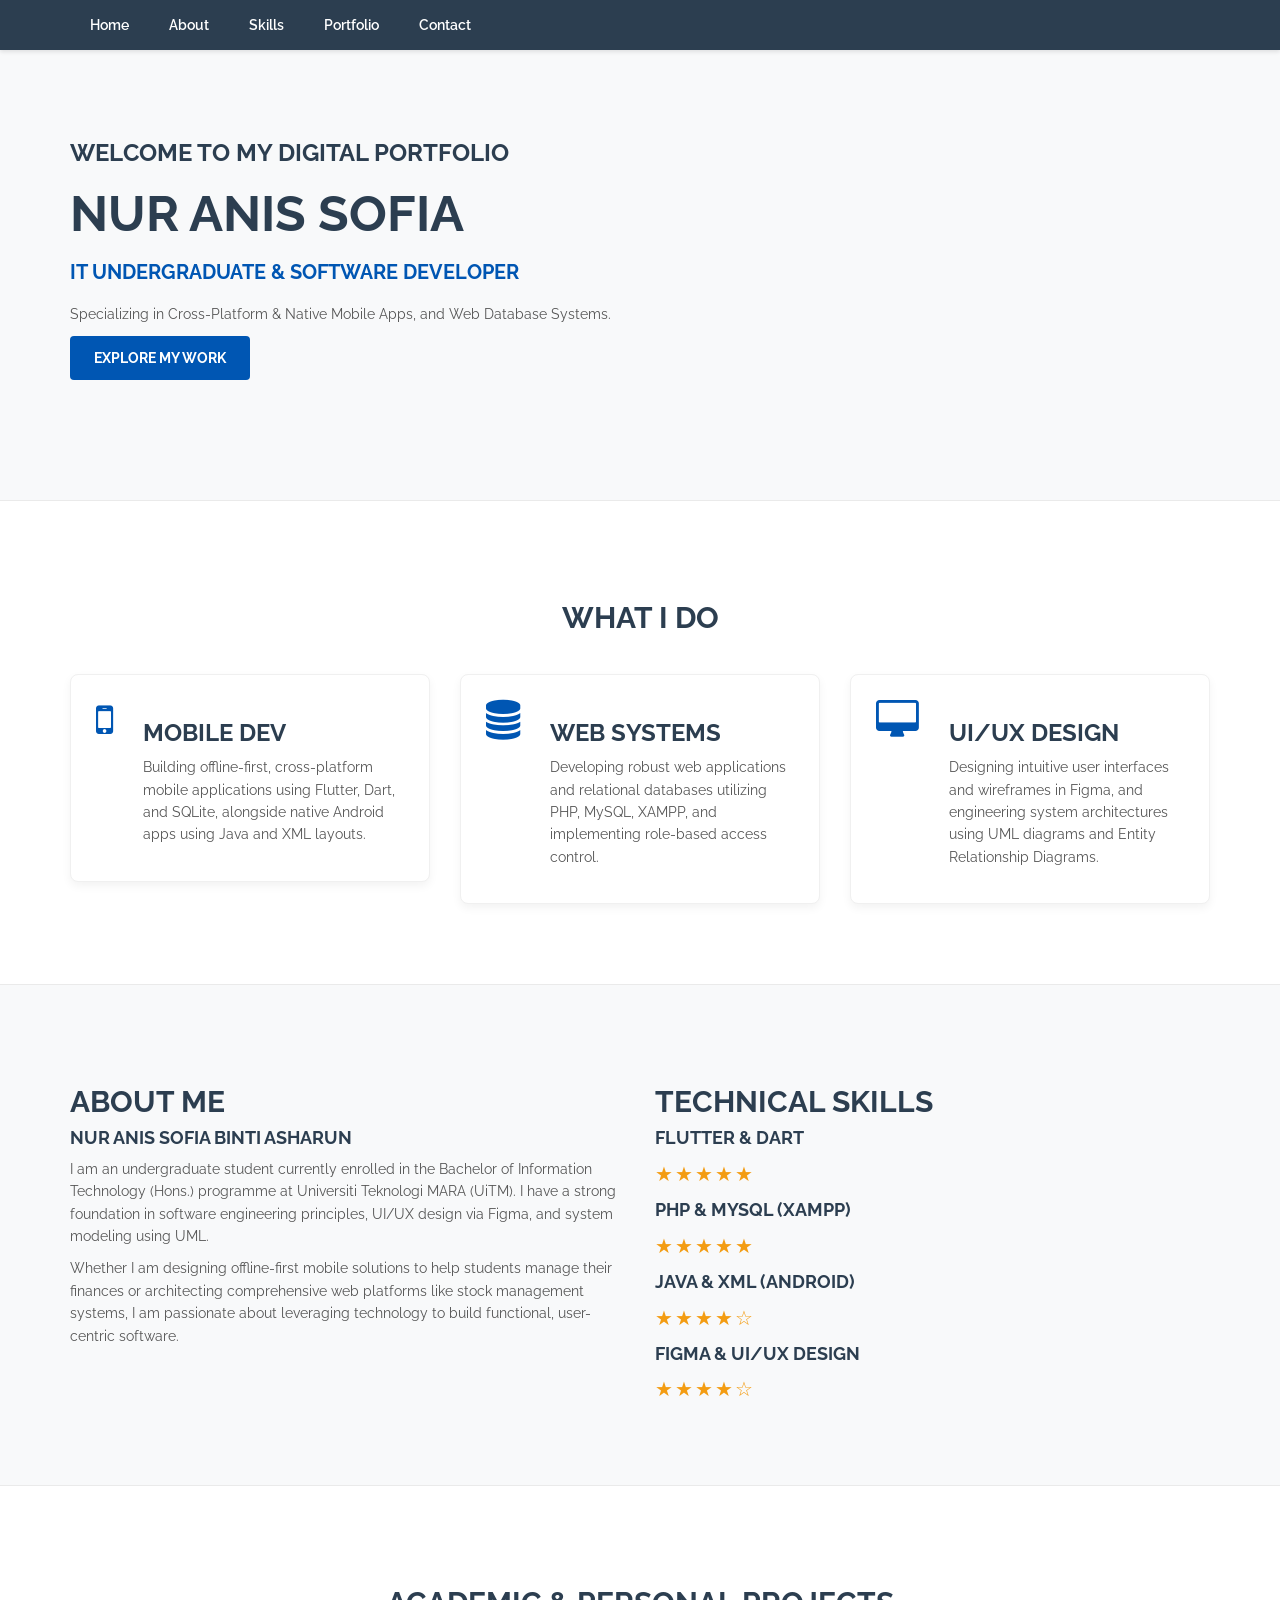
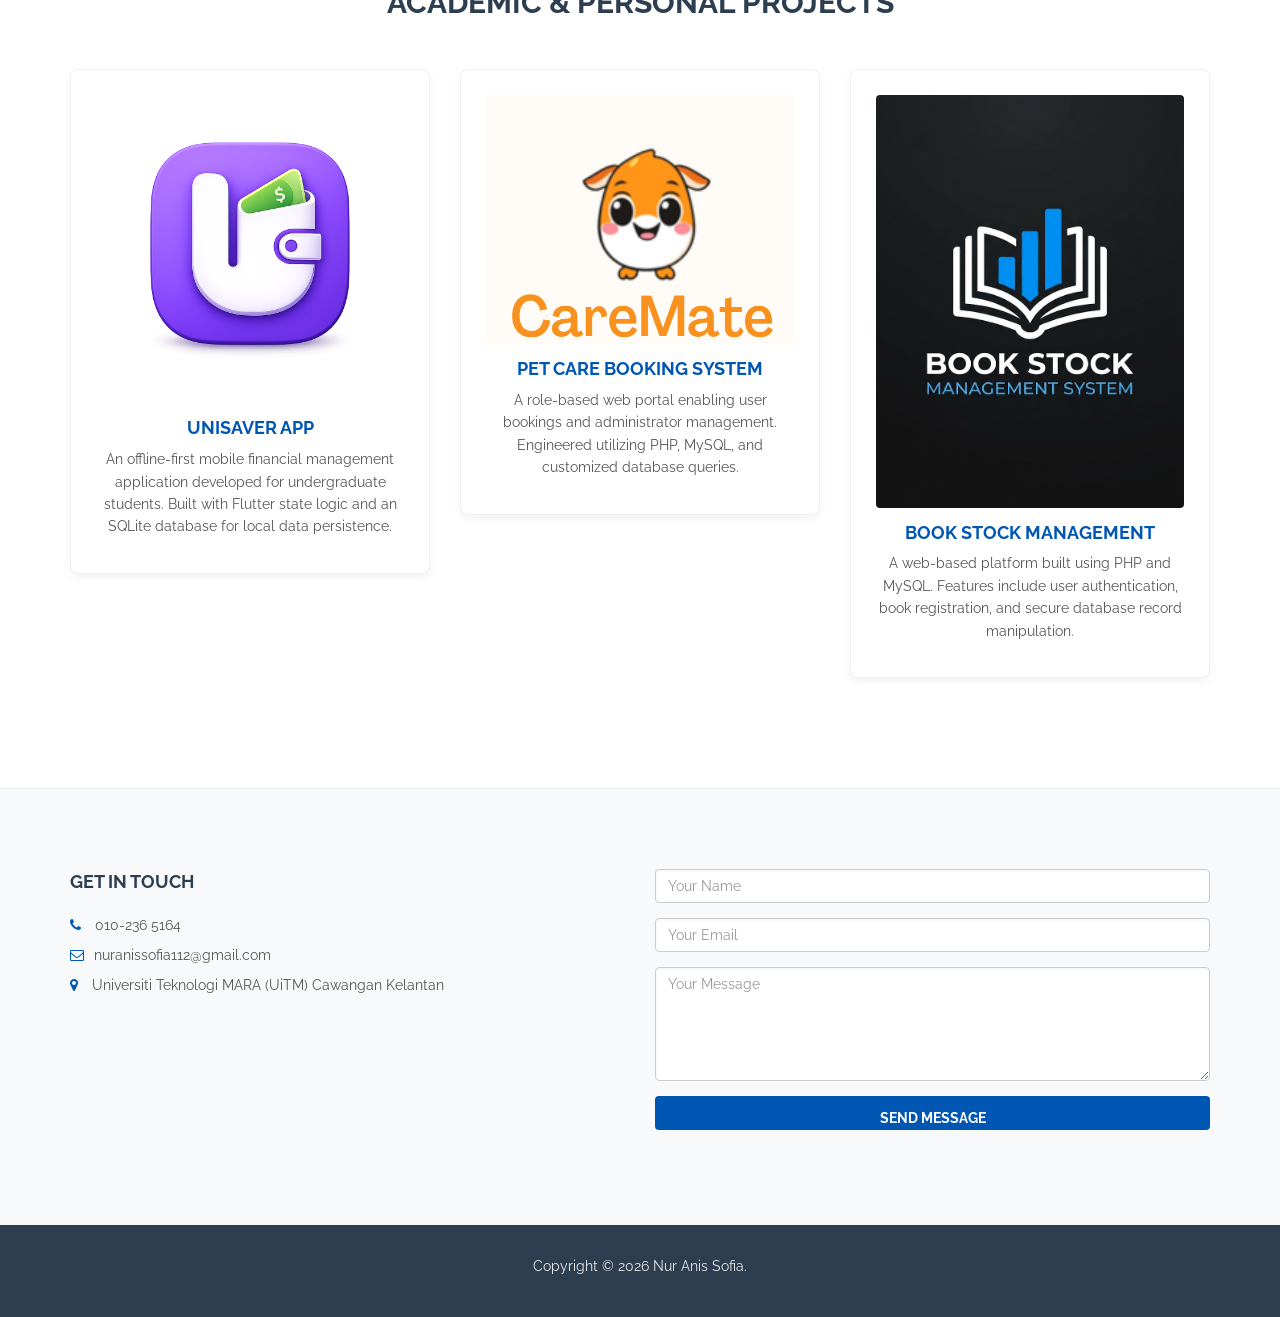
==== index.html @ a1ae157b "Initial portfolio website" ====
<!DOCTYPE html>
<html lang="en">
<head>
    <meta charset="utf-8">
    <title>Nur Anis Sofia - Personal Portfolio</title>
    <meta name="viewport" content="width=device-width, initial-scale=1">
    
    <!-- CDN Links -->
    <link rel="stylesheet" href="https://maxcdn.bootstrapcdn.com/bootstrap/3.3.7/css/bootstrap.min.css">
    <link rel="stylesheet" href="https://cdnjs.cloudflare.com/ajax/libs/font-awesome/4.7.0/css/font-awesome.min.css">
    <link href='https://fonts.googleapis.com/css?family=Raleway:400,300,700,800' rel='stylesheet' type='text/css'>

    <!-- Custom Professional Corporate CSS -->
    <style>
        /* General Setup - Clean & Readable */
        body {
            font-family: 'Raleway', sans-serif;
            color: #555555;
            line-height: 1.6;
            background-color: #FFFFFF;
        }
        h1, h2, h3, h4, h5, h6 { 
            font-weight: 700; 
            text-transform: uppercase; 
            color: #2C3E50; /* Professional Slate/Navy */
        }
        
        /* Navigation Bar */
        .navbar {
            background-color: #2C3E50; 
            border-radius: 0;
            margin-bottom: 0;
            border: none;
            box-shadow: 0 2px 4px rgba(0,0,0,0.1);
        }
        .navbar-nav > li > a {
            color: #FFFFFF !important;
            font-weight: 600;
            padding: 15px 20px;
            transition: 0.3s;
        }
        .navbar-nav > li > a:hover {
            background-color: #0056b3 !important; /* Tech Blue */
            color: #FFF !important;
        }

        /* =========================================
           CLEAN CORPORATE SECTIONS 
           ========================================= */
        
        /* LAYER 1: Home (Light Gray) */
        #home { 
            background-color: #F8F9FA; 
            padding: 120px 0; 
            border-bottom: 1px solid #EAEAEA;
        }
        #home h1 { font-size: 50px; color: #2C3E50; margin-bottom: 10px; }
        #home h2 { font-size: 20px; color: #0056b3; margin-bottom: 20px; }
        
        /* LAYER 2: What I Do (White) */
        #work { 
            background-color: #FFFFFF; 
            padding: 80px 0; 
        }
        .media { 
            margin-top: 30px; 
            background: #FFFFFF; 
            padding: 25px;
            border-radius: 8px;
            box-shadow: 0 4px 10px rgba(0, 0, 0, 0.05); /* Soft drop shadow */
            border: 1px solid #F0F0F0;
            transition: 0.3s;
        }
        .media:hover { box-shadow: 0 6px 15px rgba(0, 0, 0, 0.1); transform: translateY(-3px); }
        .media-left i { font-size: 40px; color: #0056b3; margin-right: 20px; }
        
        /* LAYER 3: About & Skills (Light Gray) */
        #about { 
            background-color: #F8F9FA; 
            padding: 80px 0; 
            border-top: 1px solid #EAEAEA;
            border-bottom: 1px solid #EAEAEA;
        }
        .services-list span { color: #F39C12; /* Gold stars */ font-size: 20px; letter-spacing: 2px; }
        
        /* LAYER 4: Portfolio (White) */
        #portfolio { 
            background-color: #FFFFFF; 
            padding: 80px 0; 
        }
        .portfolio-thumb {
            background: #FFFFFF;
            padding: 25px;
            border-radius: 8px;
            box-shadow: 0 4px 10px rgba(0, 0, 0, 0.05);
            border: 1px solid #F0F0F0;
            margin-bottom: 30px;
            text-align: center;
            transition: 0.3s;
        }
        .portfolio-thumb:hover { box-shadow: 0 6px 15px rgba(0, 0, 0, 0.1); transform: translateY(-3px); }
        .portfolio-thumb h4 { color: #0056b3; margin-top: 15px; }
        
        /* LAYER 5: Contact (Light Gray) */
        #contact { 
            background-color: #F8F9FA; 
            padding: 80px 0; 
            border-top: 1px solid #EAEAEA;
        }
        .contact-title { font-weight: bold; font-size: 18px; margin-bottom: 20px; color: #2C3E50;}
        
        /* Form Styling */
        .form-control { 
            margin-bottom: 15px; 
            border-radius: 4px; 
            background-color: #FFFFFF;
            color: #333;
            border: 1px solid #CCC;
            box-shadow: inset 0 1px 3px rgba(0,0,0,0.05);
        }
        .form-control:focus { border-color: #0056b3; outline: none; box-shadow: 0 0 5px rgba(0,86,179,0.2); }
        
        /* Footer */
        footer {
            background-color: #2C3E50;
            color: #EAEAEA;
            padding: 30px 0;
        }
        
        /* Buttons */
        .btn-default, input[type="submit"] {
            background-color: #0056b3; 
            color: #FFFFFF; 
            border: none; 
            padding: 12px 24px; 
            font-weight: bold; 
            border-radius: 4px;
            transition: 0.3s;
            text-transform: uppercase;
        }
        .btn-default:hover, input[type="submit"]:hover { 
            background-color: #004494; 
            color: white; 
        }
    </style>
</head>
<body>

    <!-- Navigation -->
    <nav class="navbar navbar-fixed-top">
      <div class="container">
        <div class="navbar-header">
          <button type="button" class="navbar-toggle" data-toggle="collapse" data-target="#myNavbar">
            <span class="icon-bar" style="background-color:white;"></span>
            <span class="icon-bar" style="background-color:white;"></span>
            <span class="icon-bar" style="background-color:white;"></span>                        
          </button>
        </div>
        <div class="collapse navbar-collapse" id="myNavbar">
          <ul class="nav navbar-nav">
            <li><a href="#home">Home</a></li>
            <li><a href="#about">About</a></li>
            <li><a href="#work">Skills</a></li>
            <li><a href="#portfolio">Portfolio</a></li>
            <li><a href="#contact">Contact</a></li>
          </ul>
        </div>
      </div>
    </nav>

    <!-- Start Home -->
    <div id="home" class="section">
        <div class="container">
            <div class="row">
                <div class="col-md-8">
                    <h3>Welcome to my digital portfolio</h3>
                    <h1>Nur Anis Sofia</h1>
                    <h2>IT UNDERGRADUATE &AMP; SOFTWARE DEVELOPER</h2>
                    <p>Specializing in Cross-Platform & Native Mobile Apps, and Web Database Systems.</p>
                    <a href="#work" class="btn btn-default">Explore My Work</a>
                </div>
            </div>
        </div>
    </div>
    <!-- End Home -->

    <!-- Start Work / What I Do -->
    <div id="work" class="section">
        <div class="container">
            <div class="row">
                <div class="col-md-12 text-center" style="margin-bottom: 30px;">
                    <h2>WHAT I DO</h2>
                </div>
            </div>
            <div class="row">
                <div class="col-md-4">
                    <div class="media">
                        <div class="media-left"><i class="fa fa-mobile"></i></div>
                        <div class="media-body">
                            <h3>MOBILE DEV</h3>
                            <p>Building offline-first, cross-platform mobile applications using Flutter, Dart, and SQLite, alongside native Android apps using Java and XML layouts.</p>
                        </div>
                    </div>
                </div>
                <div class="col-md-4">
                    <div class="media">
                        <div class="media-left"><i class="fa fa-database"></i></div>
                        <div class="media-body">
                            <h3>WEB SYSTEMS</h3>
                            <p>Developing robust web applications and relational databases utilizing PHP, MySQL, XAMPP, and implementing role-based access control.</p>
                        </div>
                    </div>
                </div>
                <div class="col-md-4">
                    <div class="media">
                        <div class="media-left"><i class="fa fa-desktop"></i></div>
                        <div class="media-body">
                            <h3>UI/UX DESIGN</h3>
                            <p>Designing intuitive user interfaces and wireframes in Figma, and engineering system architectures using UML diagrams and Entity Relationship Diagrams.</p>
                        </div>
                    </div>
                </div>
            </div>
        </div>
    </div>
    <!-- End Work -->

    <!-- Start About -->
    <div id="about" class="section">
        <div class="container">
            <div class="row">
                <div class="col-md-6">
                    <h2>ABOUT ME</h2>
                    <h4>Nur Anis Sofia Binti Asharun</h4>
                    <p>I am an undergraduate student currently enrolled in the Bachelor of Information Technology (Hons.) programme at Universiti Teknologi MARA (UiTM). I have a strong foundation in software engineering principles, UI/UX design via Figma, and system modeling using UML.</p>
                    <p>Whether I am designing offline-first mobile solutions to help students manage their finances or architecting comprehensive web platforms like stock management systems, I am passionate about leveraging technology to build functional, user-centric software.</p>
                </div>
                <div class="col-md-6">
                    <h2 class="sub-title">Technical Skills</h2>
                    <div class="services-list">
                        <div>
                            <h4>Flutter & Dart</h4>
                            <span>&#9733;&#9733;&#9733;&#9733;&#9733;</span>
                        </div>
                        <div>
                            <h4>PHP & MySQL (XAMPP)</h4>
                            <span>&#9733;&#9733;&#9733;&#9733;&#9733;</span>
                        </div>
                        <div>
                            <h4>Java & XML (Android)</h4>
                            <span>&#9733;&#9733;&#9733;&#9733;&#9734;</span>
                        </div>
                        <div>
                            <h4>Figma & UI/UX Design</h4>
                            <span>&#9733;&#9733;&#9733;&#9733;&#9734;</span>
                        </div>
                    </div>
                </div>
            </div>
        </div>
    </div>
    <!-- End About -->

    <!-- Start Portfolio -->
    <div id="portfolio" class="section">
        <div class="container">
            <div class="row">
                <div class="col-md-12 text-center" style="margin-bottom: 40px;">
                    <h2>ACADEMIC & PERSONAL PROJECTS</h2>
                </div>
                
                <div class="col-md-4">
                    <div class="portfolio-thumb">
                        <img src="images/unisaver.jpg" class="img-responsive" alt="UniSaver App" style="border-radius: 4px; margin-bottom: 15px; width: 100%; height: auto; object-fit: contain;">
                        <h4>UniSaver App</h4>
                        <p>An offline-first mobile financial management application developed for undergraduate students. Built with Flutter state logic and an SQLite database for local data persistence.</p>
                    </div>
                </div>
                
                <div class="col-md-4">
                    <div class="portfolio-thumb">
                        <img src="images/petcare.jpg" class="img-responsive" alt="Pet Care Booking System" style="border-radius: 4px; margin-bottom: 15px; width: 100%; height: auto; object-fit: contain;">
                        <h4>Pet Care Booking System</h4>
                        <p>A role-based web portal enabling user bookings and administrator management. Engineered utilizing PHP, MySQL, and customized database queries.</p>
                    </div>
                </div>
                
                <div class="col-md-4">
                    <div class="portfolio-thumb">
                        <img src="images/bookstock.jpg" class="img-responsive" alt="Book Stock Management" style="border-radius: 4px; margin-bottom: 15px; width: 100%; height: auto; object-fit: contain;">
                        <h4>Book Stock Management</h4>
                        <p>A web-based platform built using PHP and MySQL. Features include user authentication, book registration, and secure database record manipulation.</p>
                    </div>
                </div>

            </div>
        </div>
    </div>
    <!-- End Portfolio -->

    <!-- Start Contact -->
    <div id="contact" class="section">
        <div class="container">
            <div class="row">
                <div class="col-md-6">
                    <address>
                        <p class="contact-title">GET IN TOUCH</p>
                        <p><i class="fa fa-phone" style="color: #0056b3; margin-right: 10px;"></i> 010-236 5164</p>
                        <p><i class="fa fa-envelope-o" style="color: #0056b3; margin-right: 10px;"></i>nuranissofia112@gmail.com</p>
                        <p><i class="fa fa-map-marker" style="color: #0056b3; margin-right: 10px;"></i> Universiti Teknologi MARA (UiTM) Cawangan Kelantan</p>
                    </address>
                </div>
                <div class="col-md-6">
                    <!-- Replace the action URL with your unique Formspree link from formspree.io -->
                    <form role="form" method="POST" action="https://formspree.io/f/mvkovlnj">
                        <input name="name" type="text" class="form-control" id="name" placeholder="Your Name" required>
                        <input name="email" type="email" class="form-control" id="email" placeholder="Your Email" required>
                        <textarea name="message" rows="5" class="form-control" id="message" placeholder="Your Message" required></textarea>
                        <input name="send" type="submit" class="form-control" id="send" value="SEND MESSAGE">
                    </form>
                </div>
            </div>
        </div>
    </div>
    <!-- End Contact -->

    <footer>
        <div class="container">
            <div class="row">
                <div class="col-md-12 text-center">
                    <p>Copyright &copy; 2026 Nur Anis Sofia.</p>
                </div>
            </div>
        </div>
    </footer>

    <!-- JavaScript Files for responsive navbar -->
    <script src="https://ajax.googleapis.com/ajax/libs/jquery/3.5.1/jquery.min.js"></script>
    <script src="https://maxcdn.bootstrapcdn.com/bootstrap/3.3.7/js/bootstrap.min.js"></script>

</body>
</html>
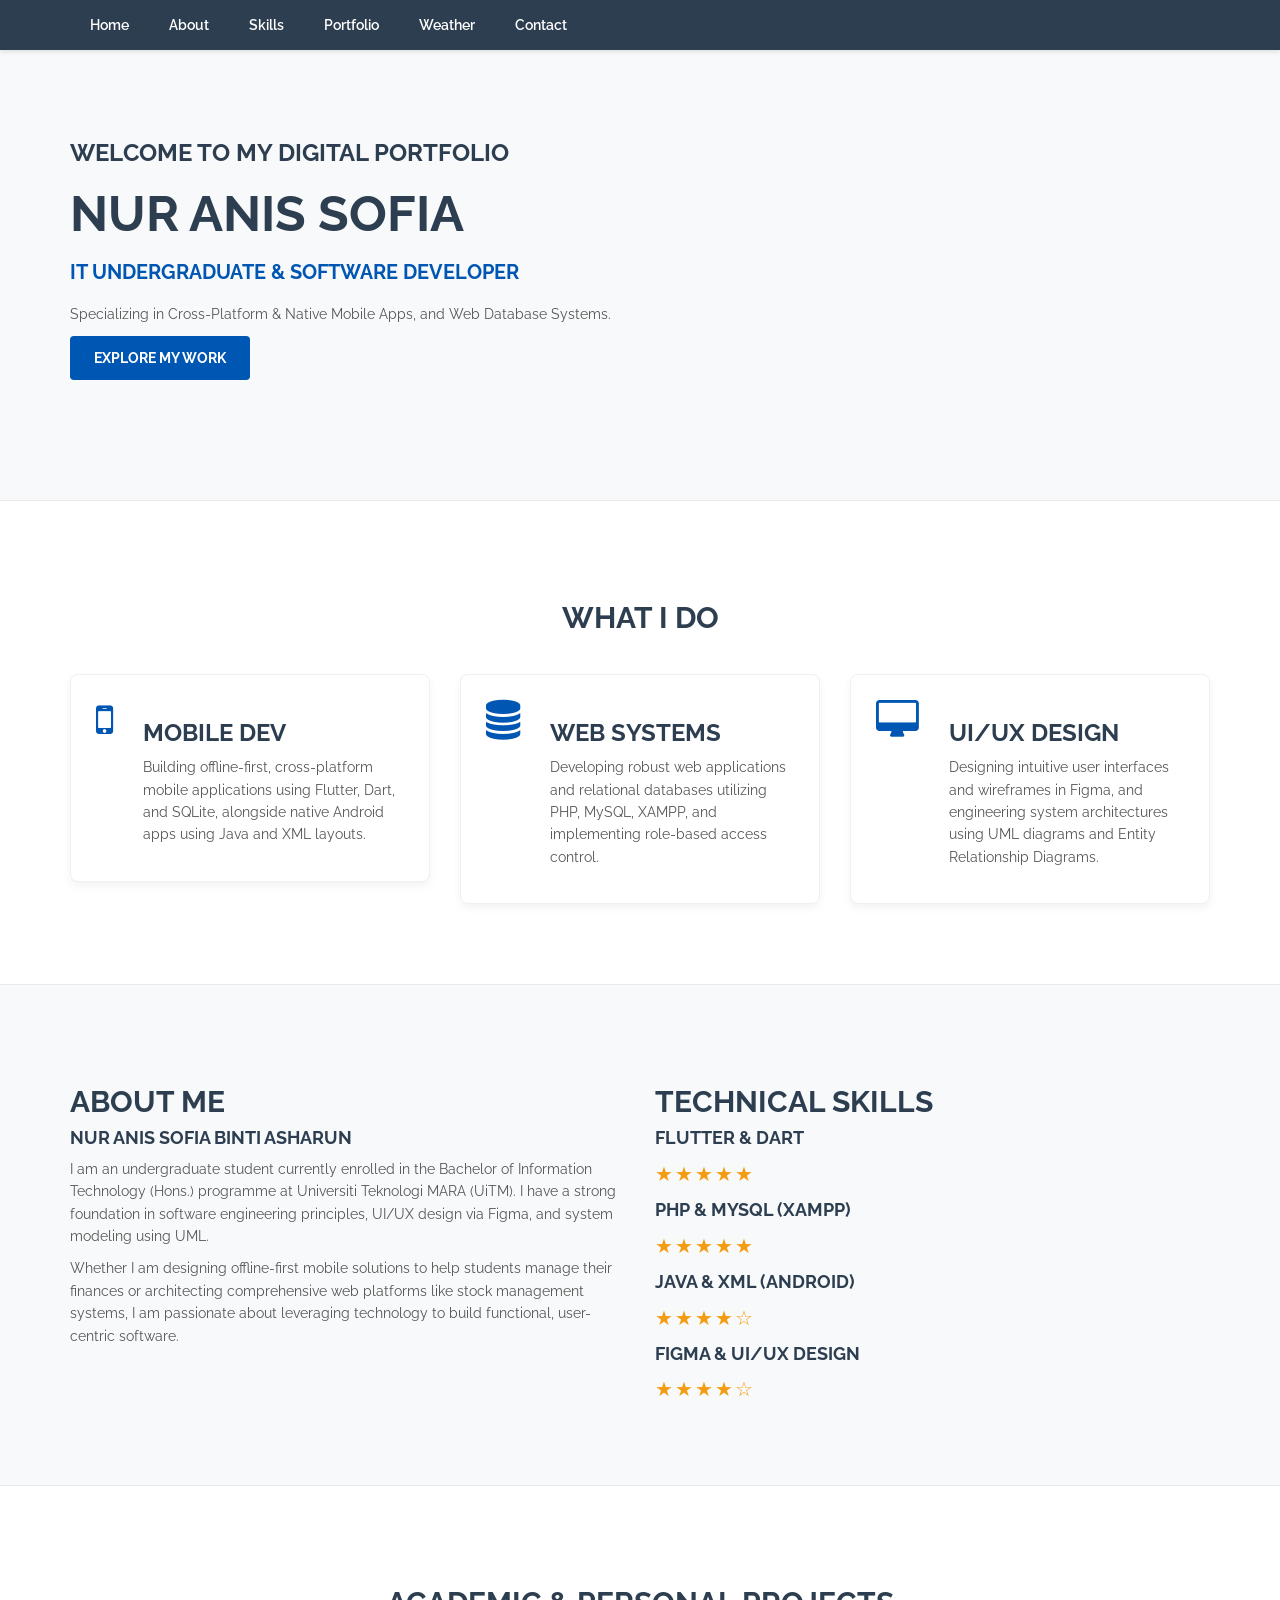
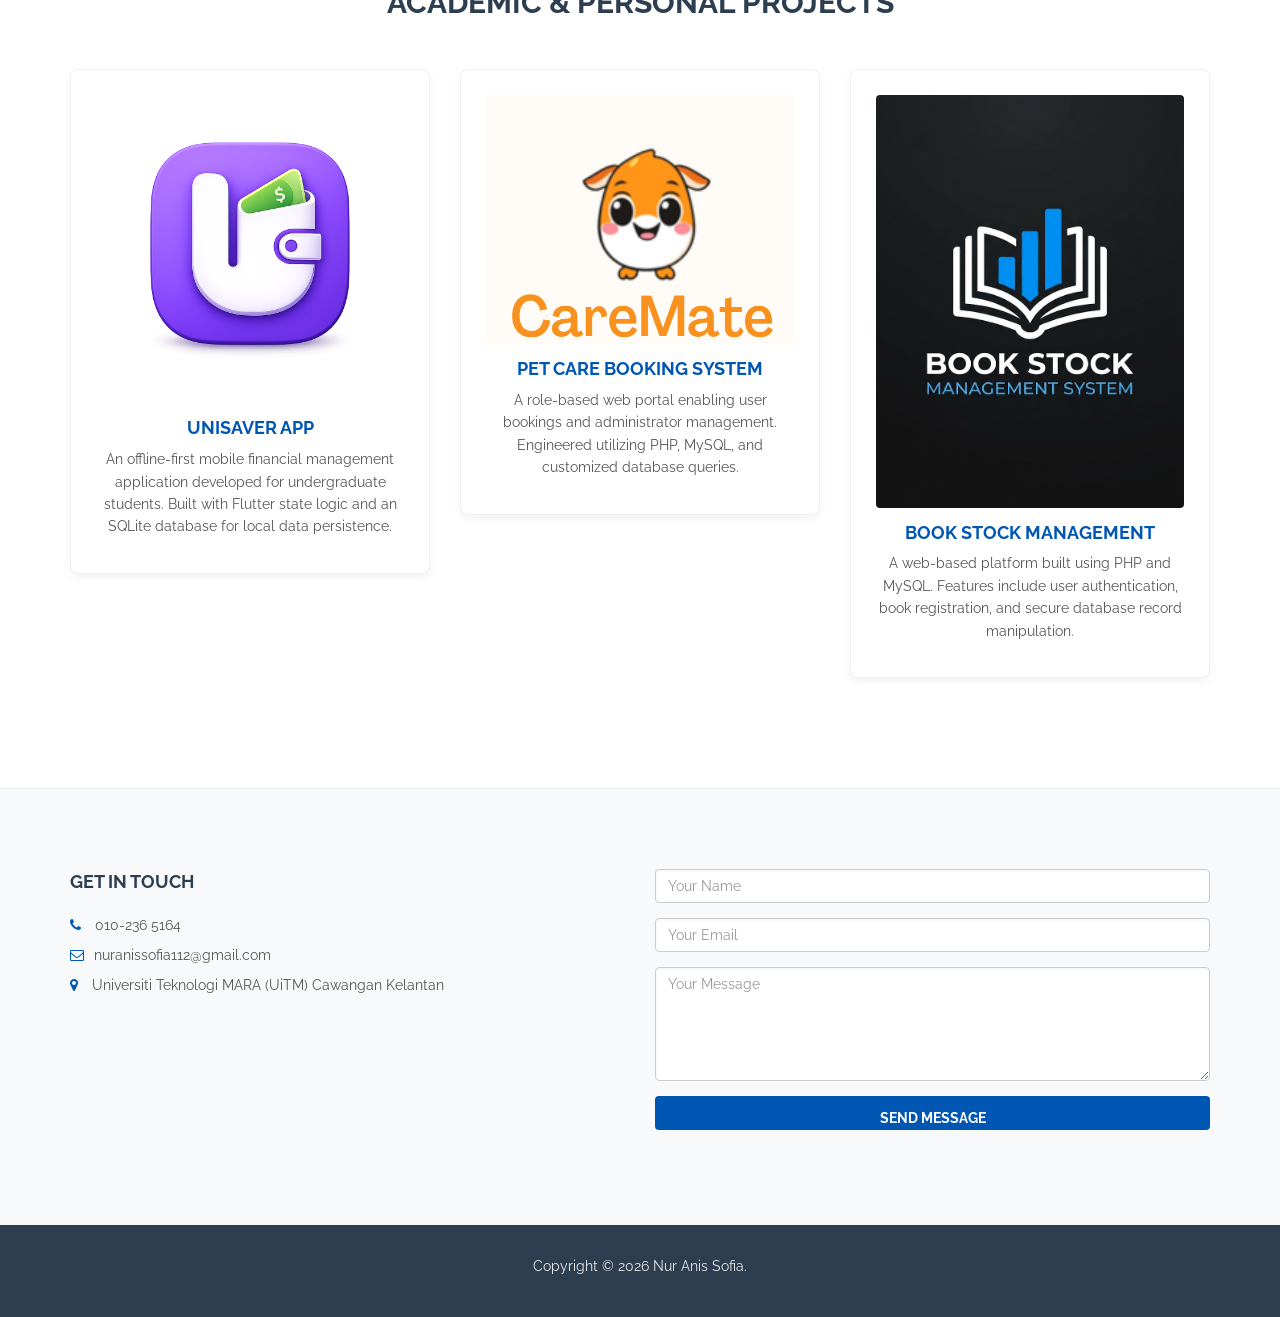
==== commit ede9ef53: "Update index.html" ====
--- a/index.html
+++ b/index.html
@@ -162,6 +162,7 @@
             <li><a href="#about">About</a></li>
             <li><a href="#work">Skills</a></li>
             <li><a href="#portfolio">Portfolio</a></li>
+            <li><a href="weather.html">Weather</a></li>
             <li><a href="#contact">Contact</a></li>
           </ul>
         </div>
@@ -339,4 +340,4 @@
     <script src="https://maxcdn.bootstrapcdn.com/bootstrap/3.3.7/js/bootstrap.min.js"></script>
 
 </body>
-</html>+</html>
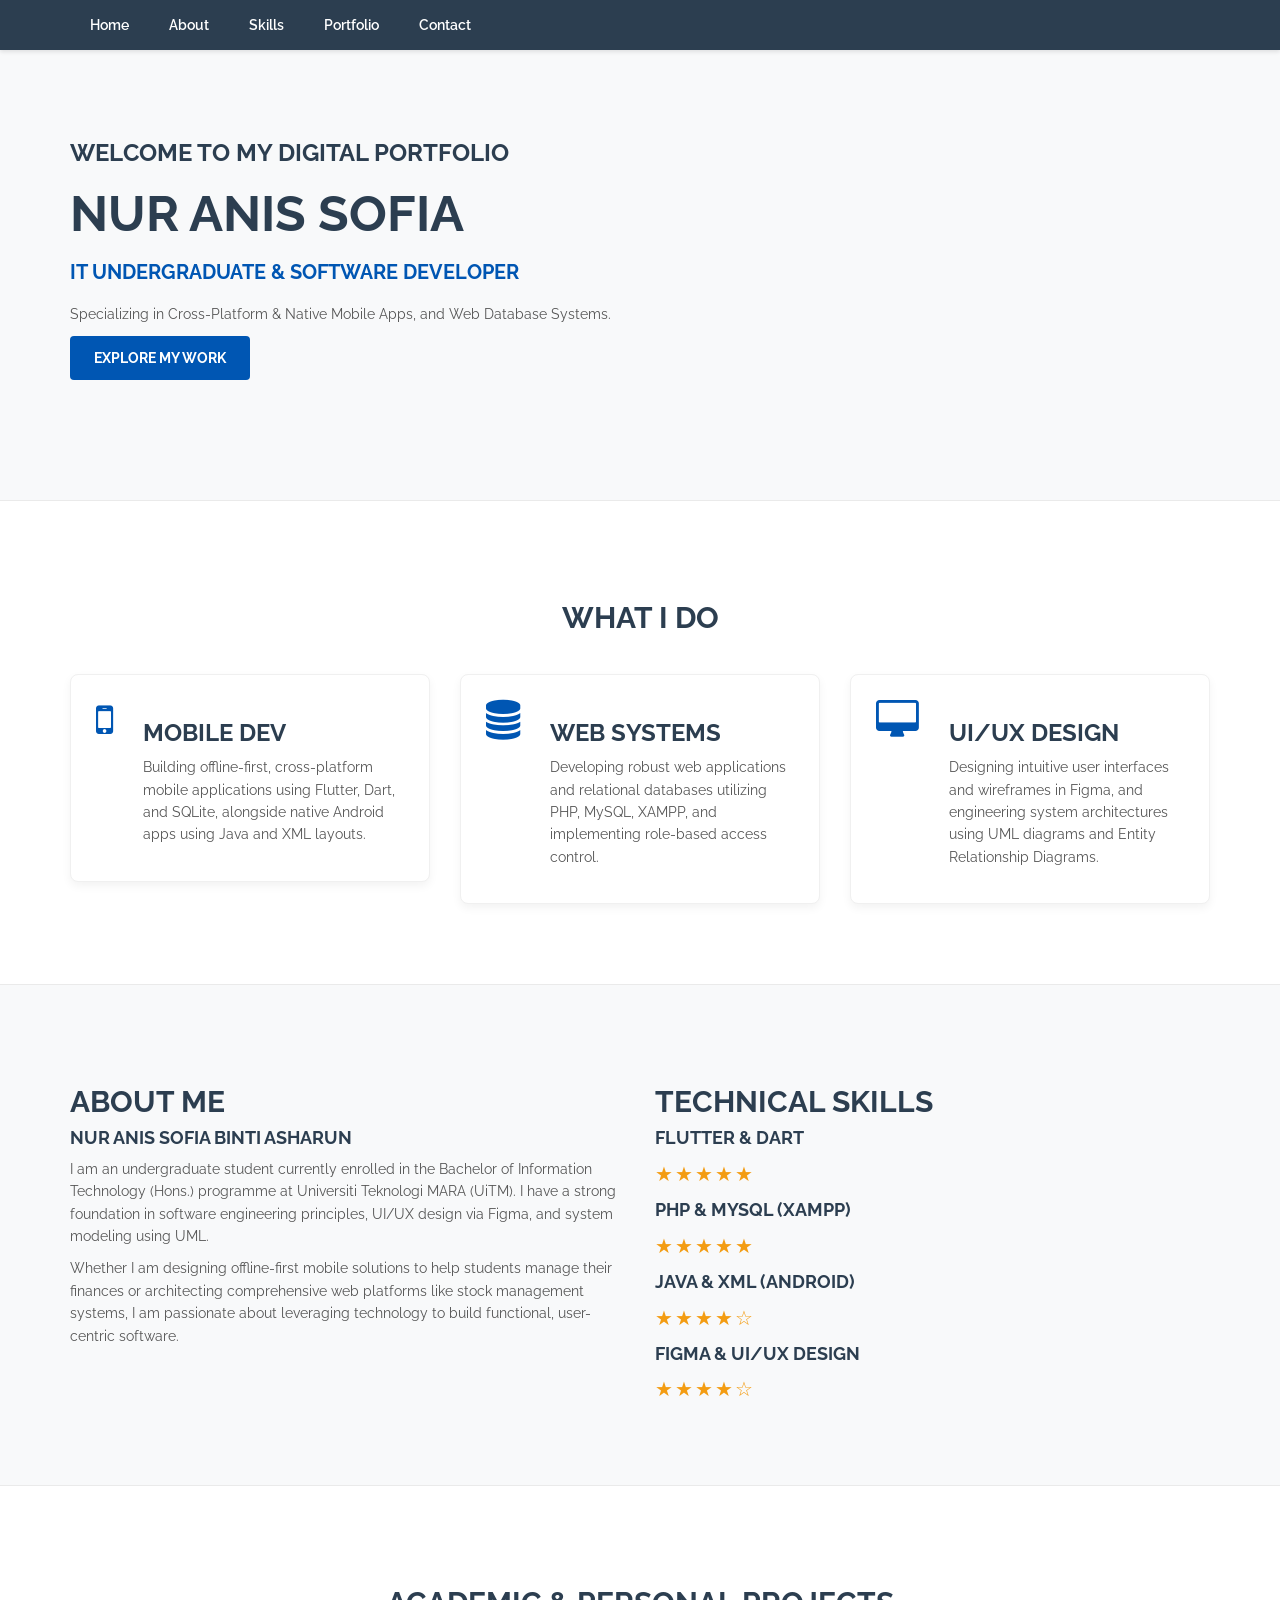
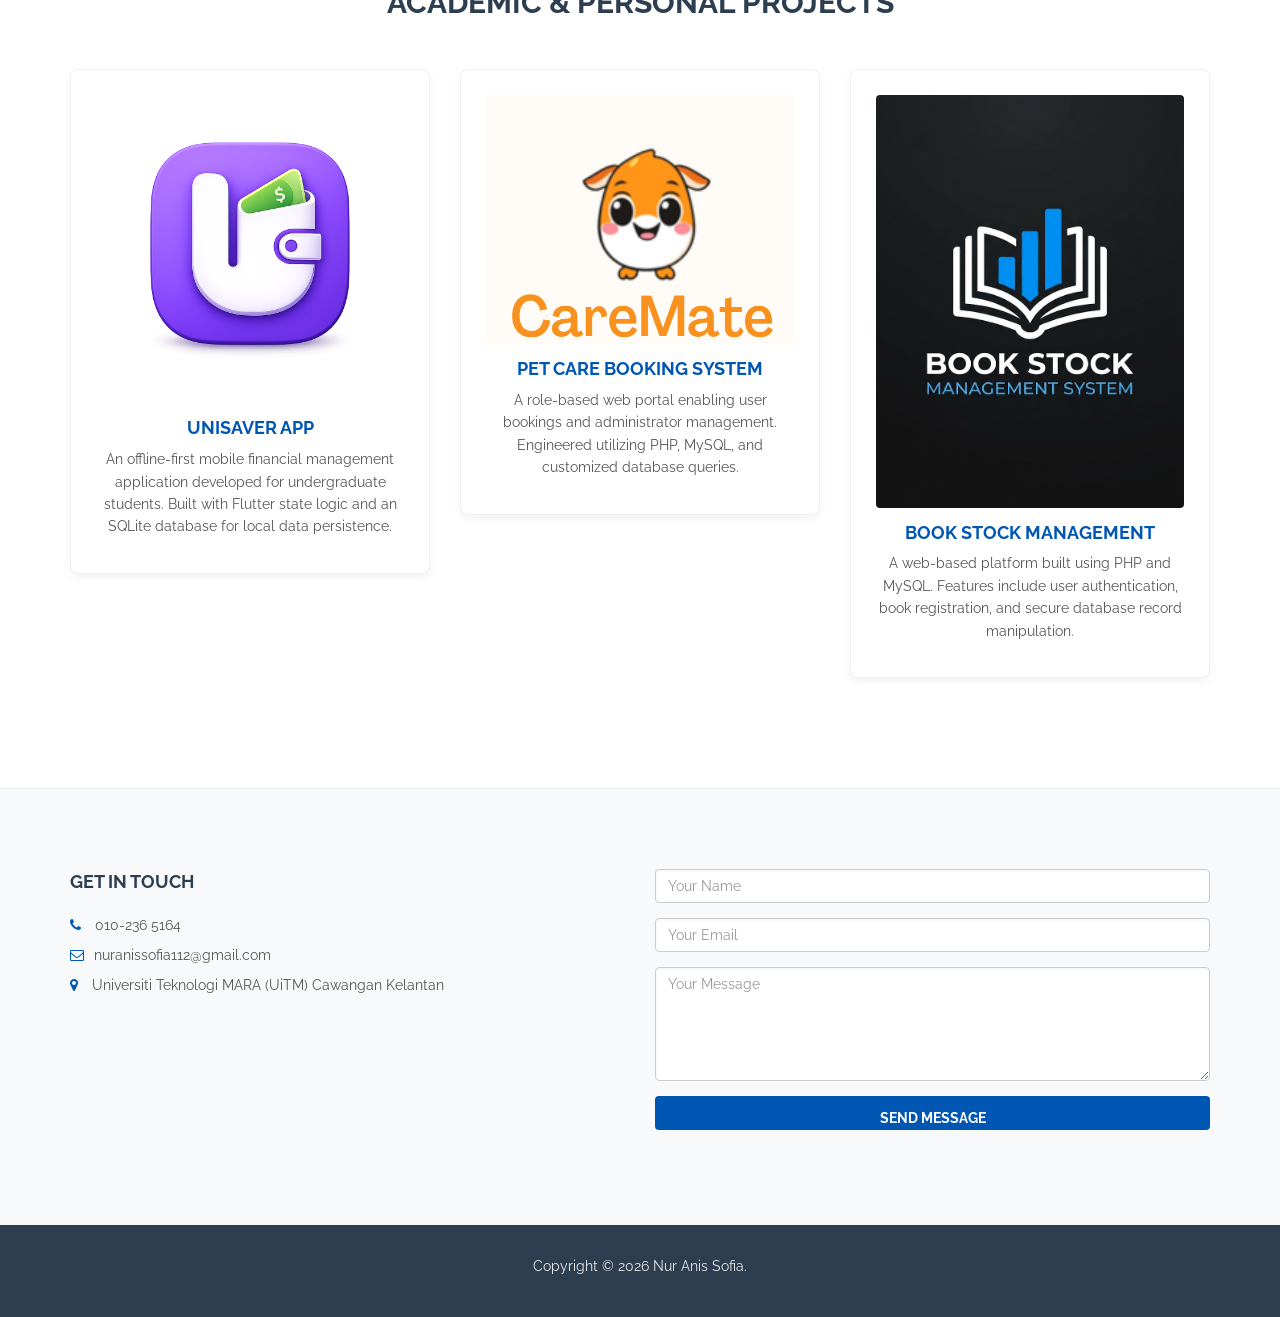
==== commit 8911056d: "Update index.html" ====
--- a/index.html
+++ b/index.html
@@ -162,7 +162,6 @@
             <li><a href="#about">About</a></li>
             <li><a href="#work">Skills</a></li>
             <li><a href="#portfolio">Portfolio</a></li>
-            <li><a href="weather.html">Weather</a></li>
             <li><a href="#contact">Contact</a></li>
           </ul>
         </div>
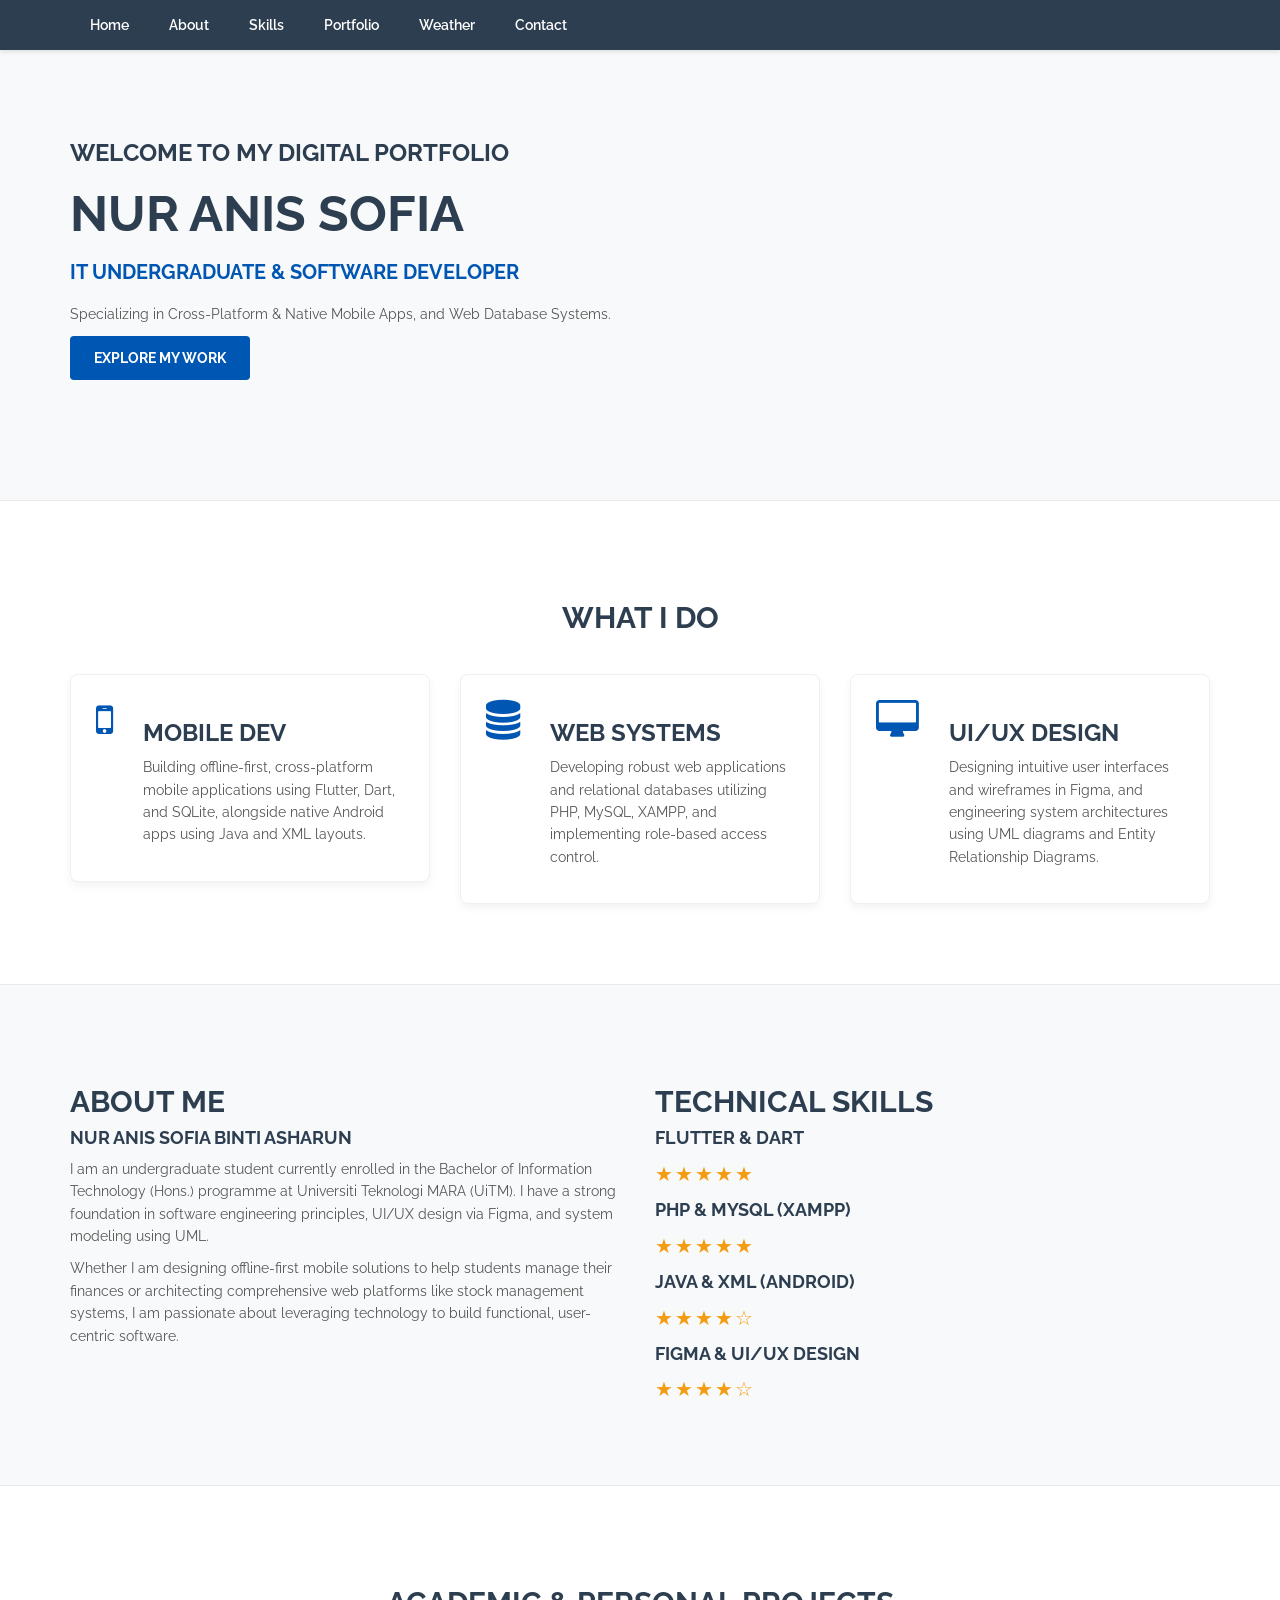
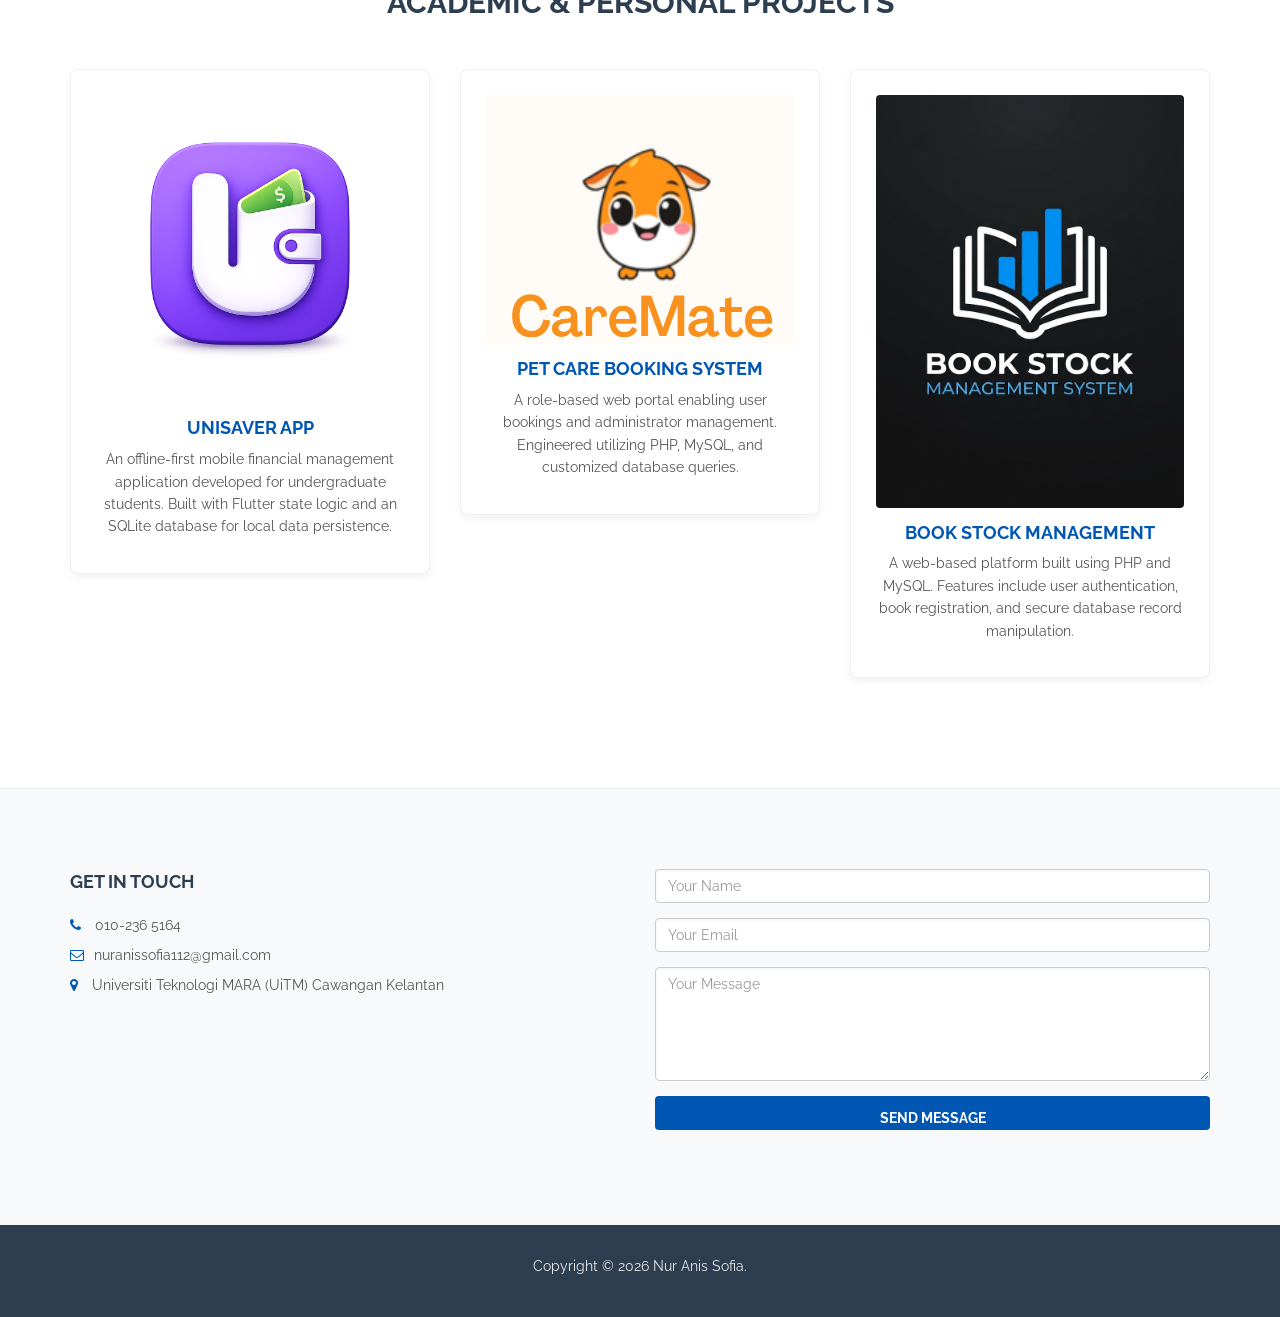
==== commit 3ae46d50: "Update index.html" ====
--- a/index.html
+++ b/index.html
@@ -162,6 +162,7 @@
             <li><a href="#about">About</a></li>
             <li><a href="#work">Skills</a></li>
             <li><a href="#portfolio">Portfolio</a></li>
+            <li><a href="#portfolio">Weather</a></li>
             <li><a href="#contact">Contact</a></li>
           </ul>
         </div>
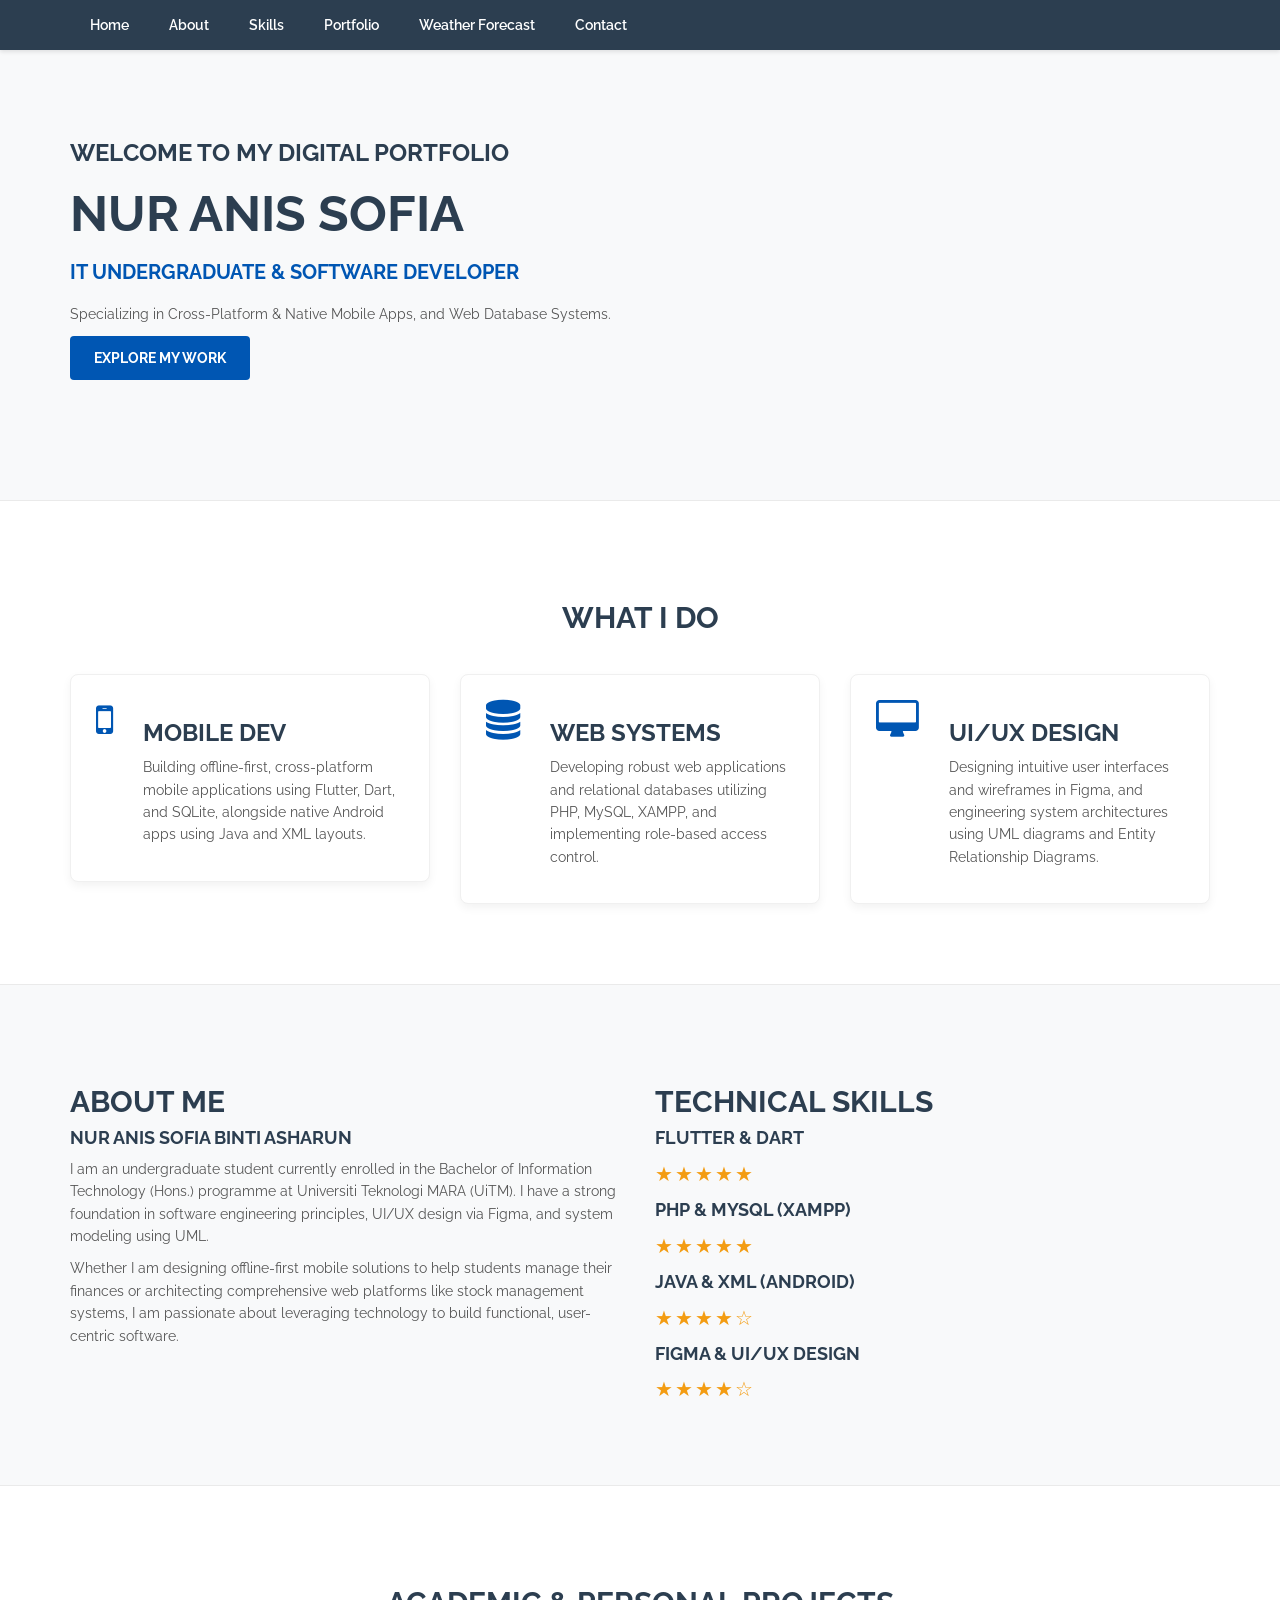
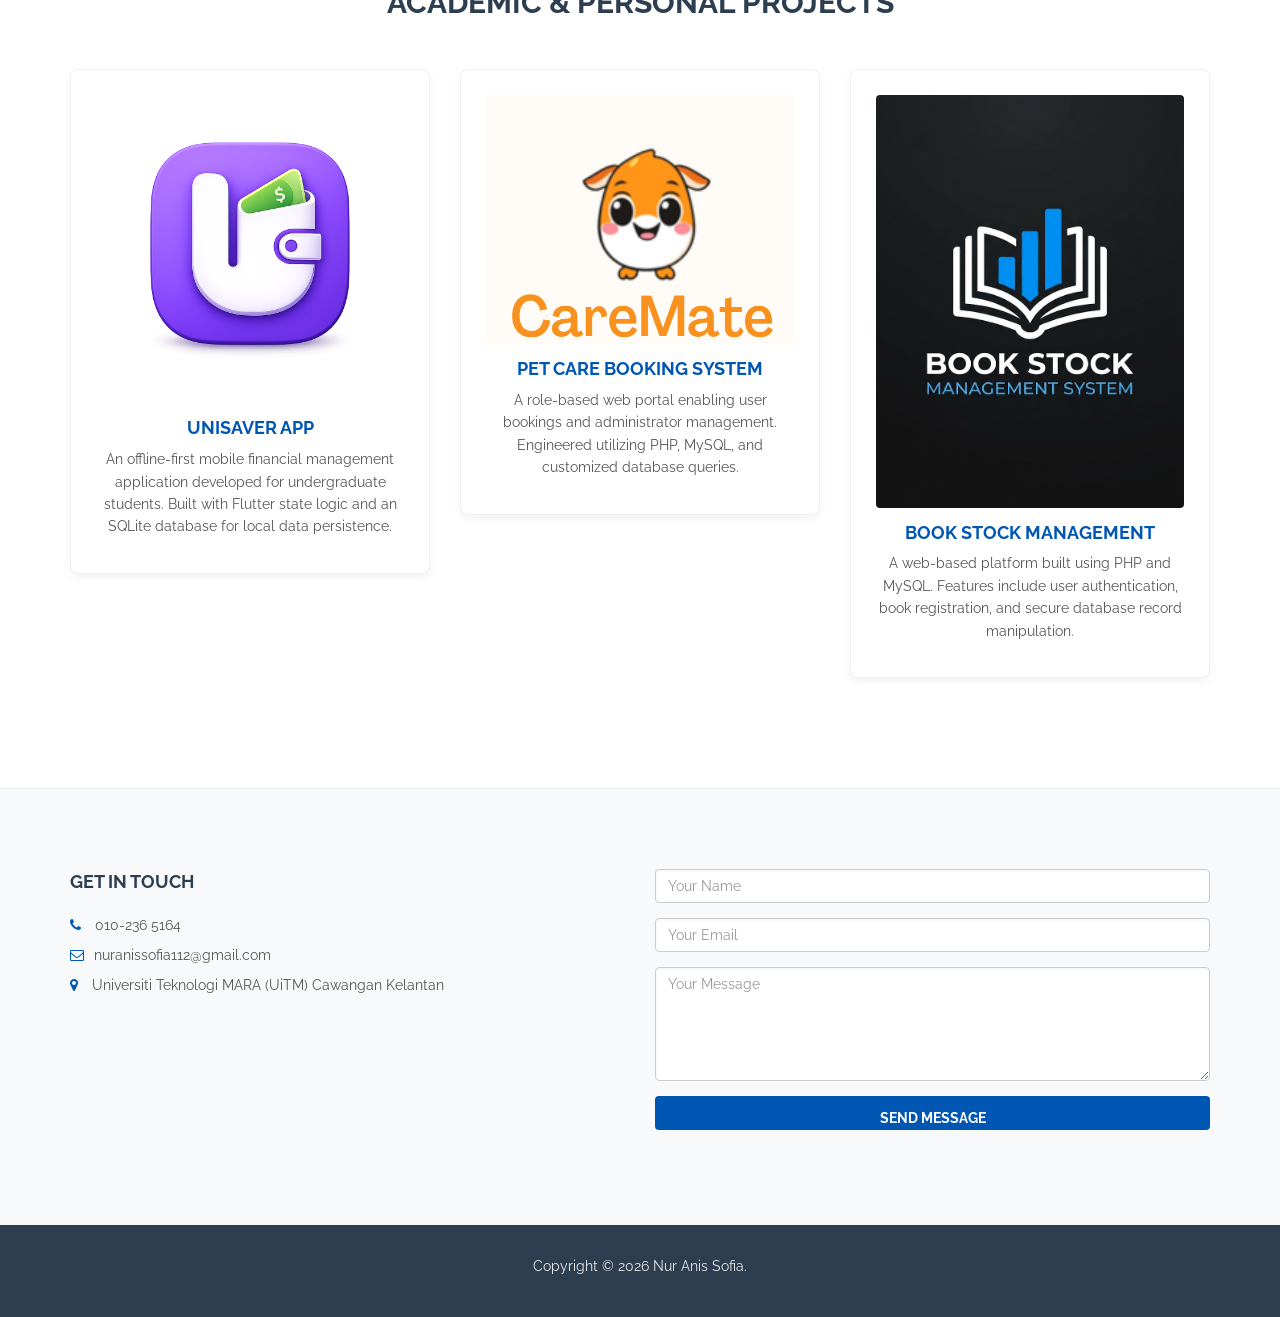
==== commit b4df19c7: "Update index.html" ====
--- a/index.html
+++ b/index.html
@@ -162,7 +162,7 @@
             <li><a href="#about">About</a></li>
             <li><a href="#work">Skills</a></li>
             <li><a href="#portfolio">Portfolio</a></li>
-            <li><a href="#portfolio">Weather</a></li>
+            <li><a href="#portfolio">Weather Forecast</a></li>
             <li><a href="#contact">Contact</a></li>
           </ul>
         </div>
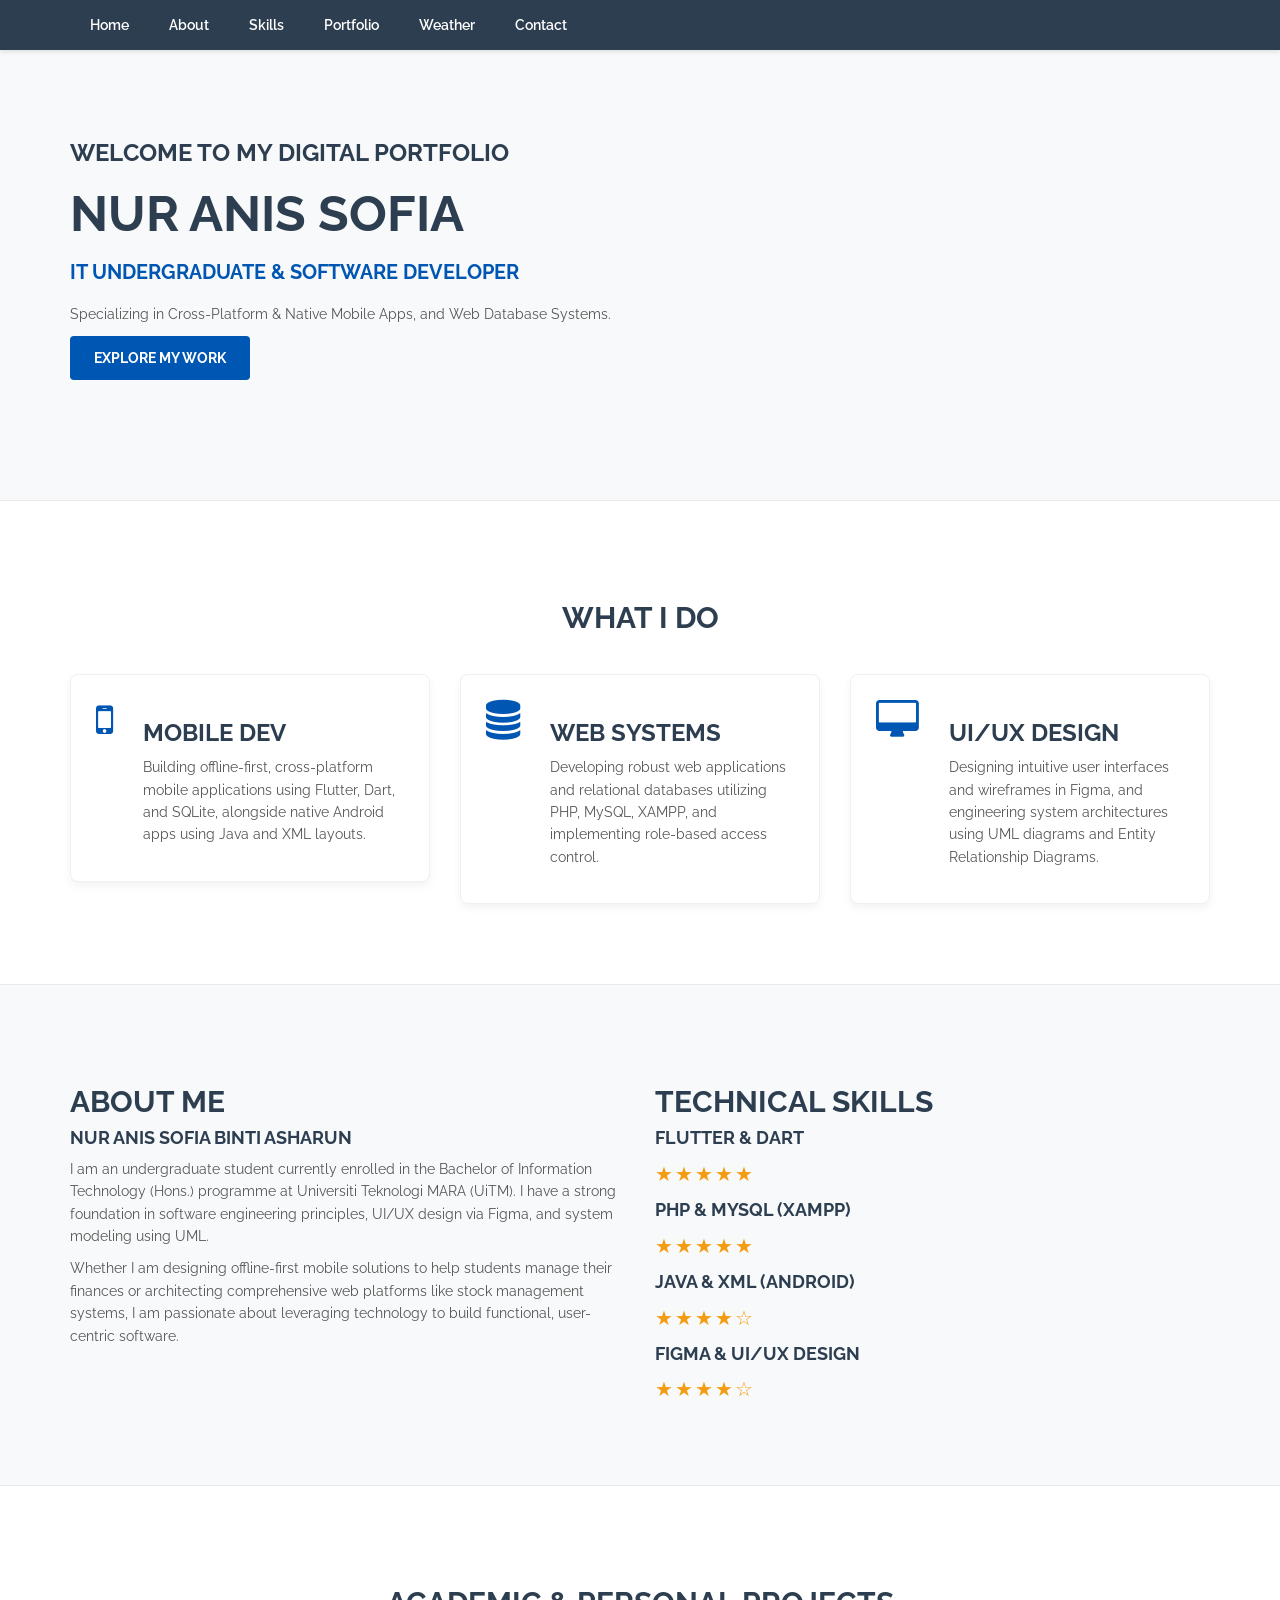
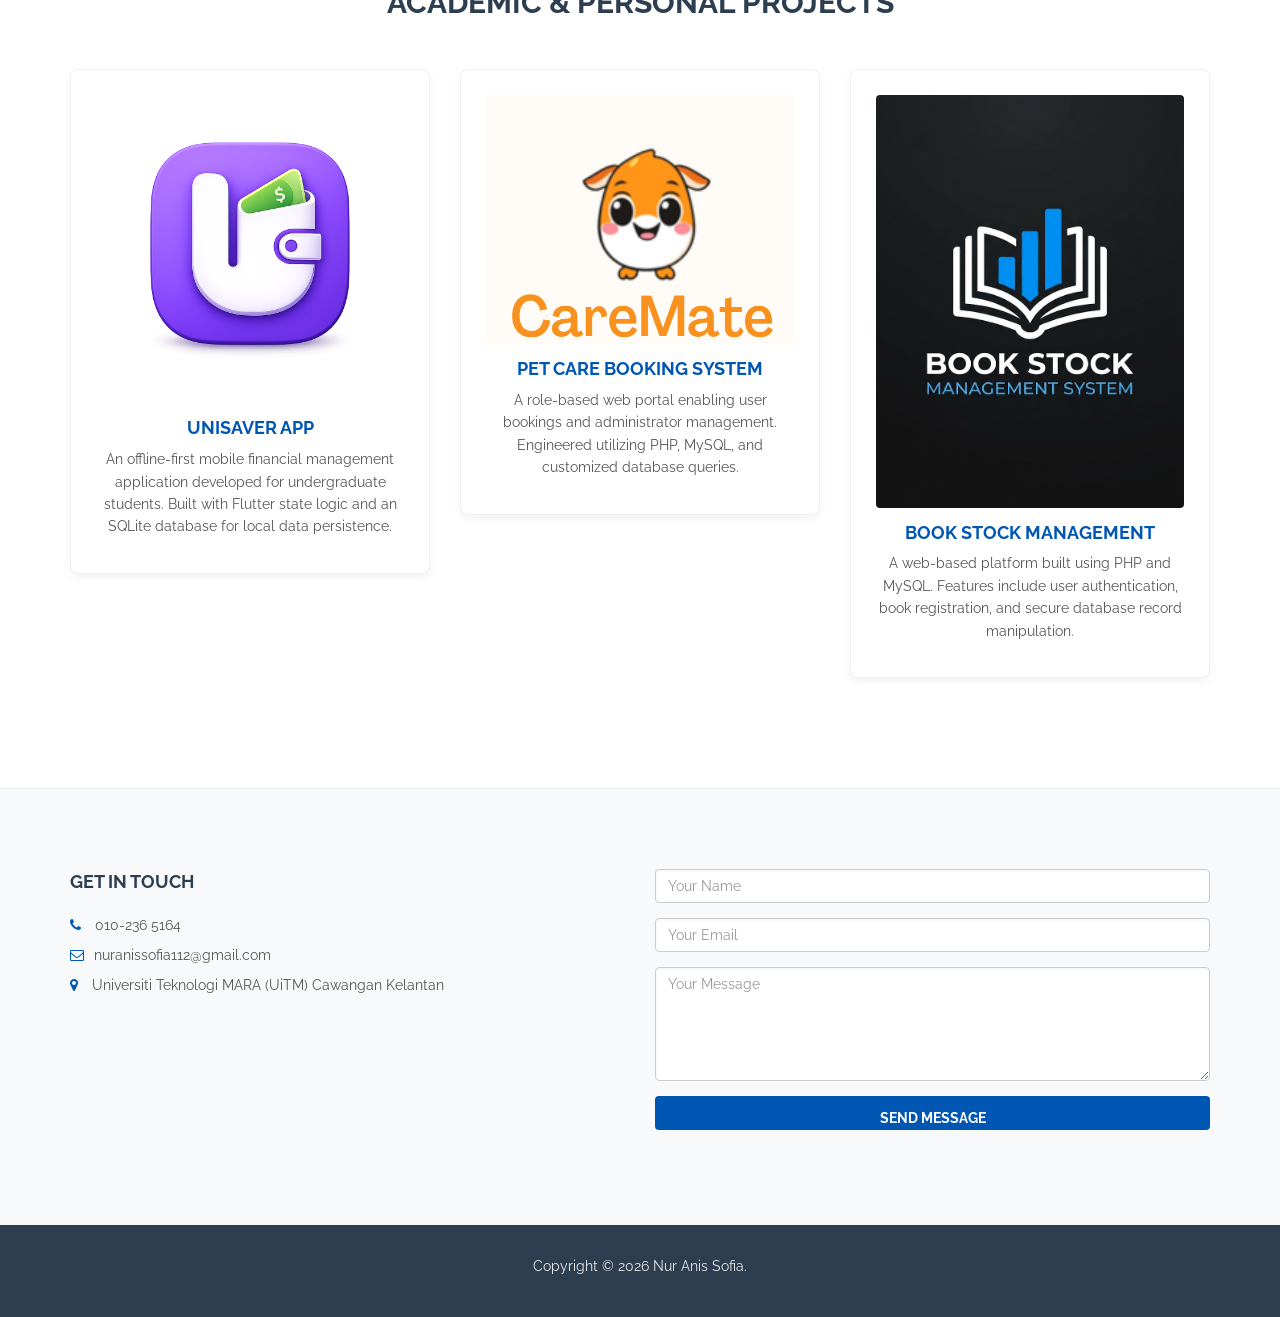
==== commit 77b10c4b: "Update index.html" ====
--- a/index.html
+++ b/index.html
@@ -162,7 +162,7 @@
             <li><a href="#about">About</a></li>
             <li><a href="#work">Skills</a></li>
             <li><a href="#portfolio">Portfolio</a></li>
-            <li><a href="#portfolio">Weather Forecast</a></li>
+            <li><a href="#portfolio">Weather</a></li>
             <li><a href="#contact">Contact</a></li>
           </ul>
         </div>
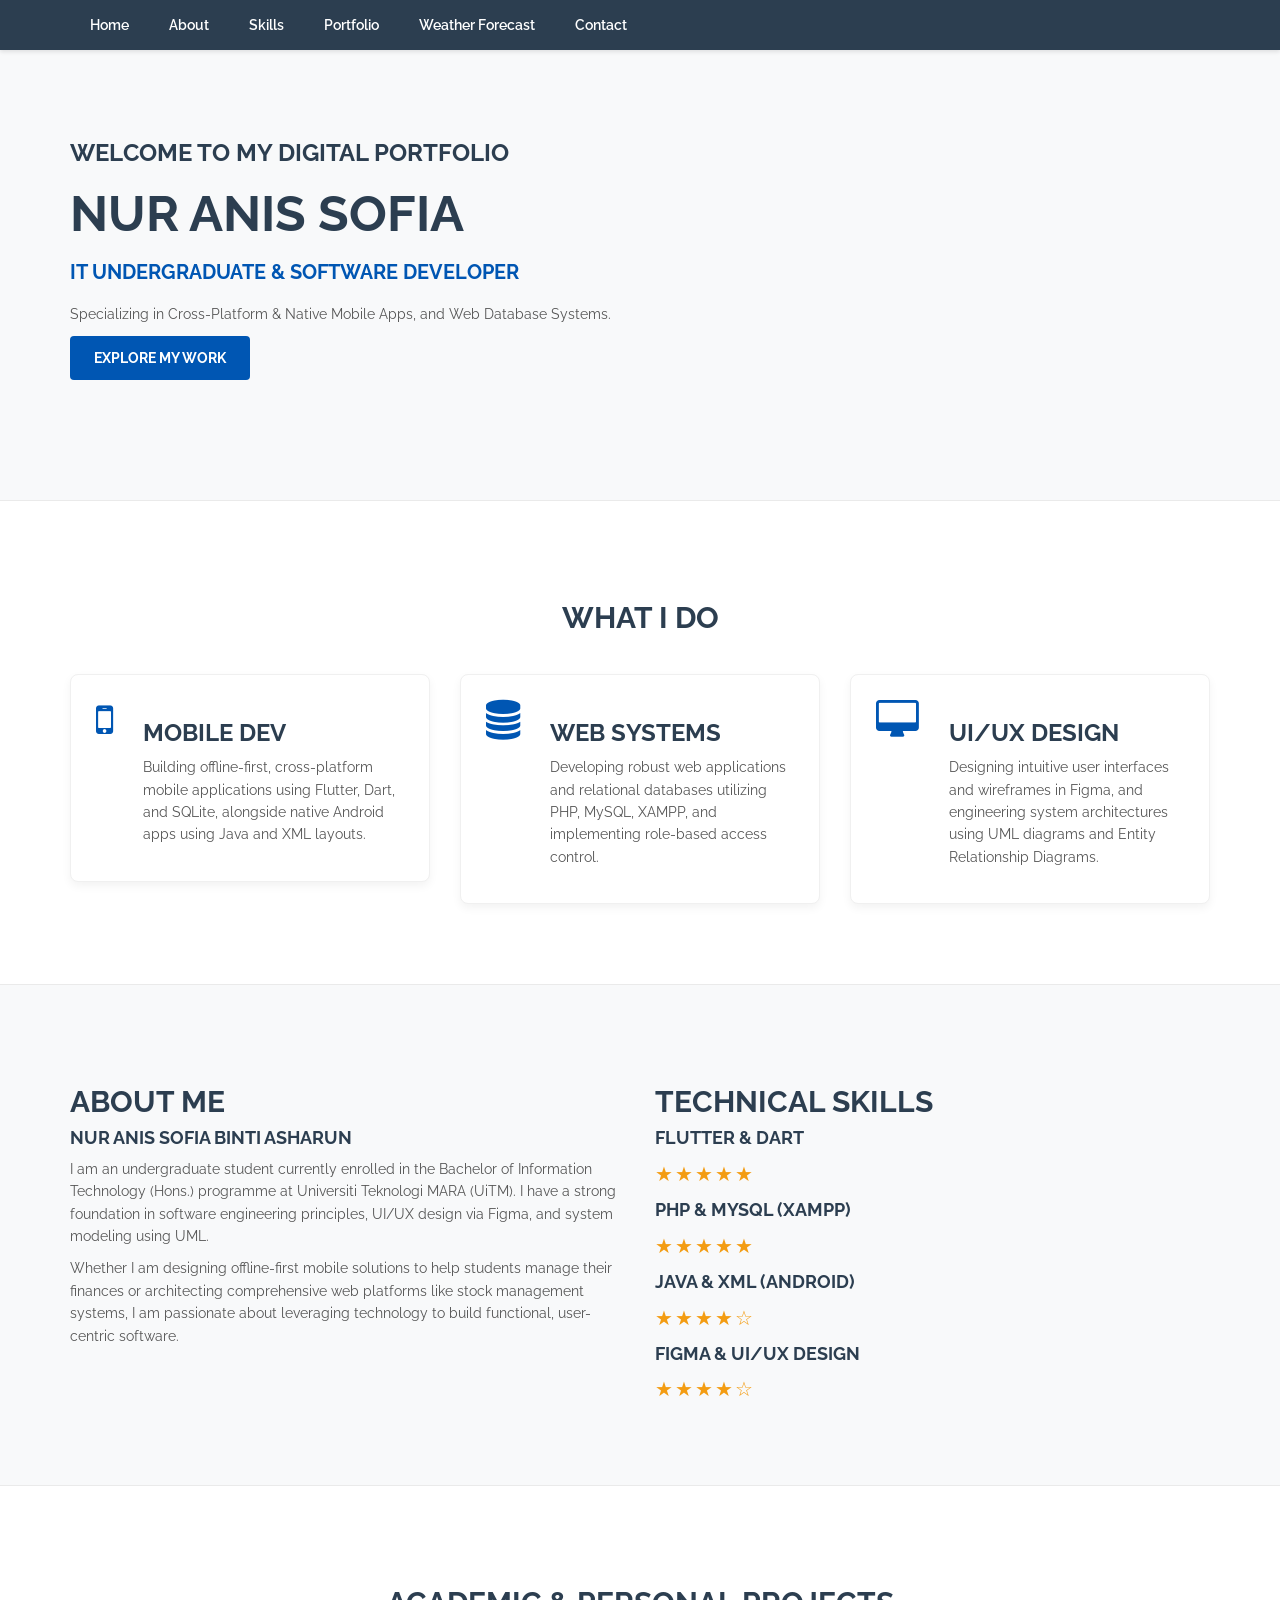
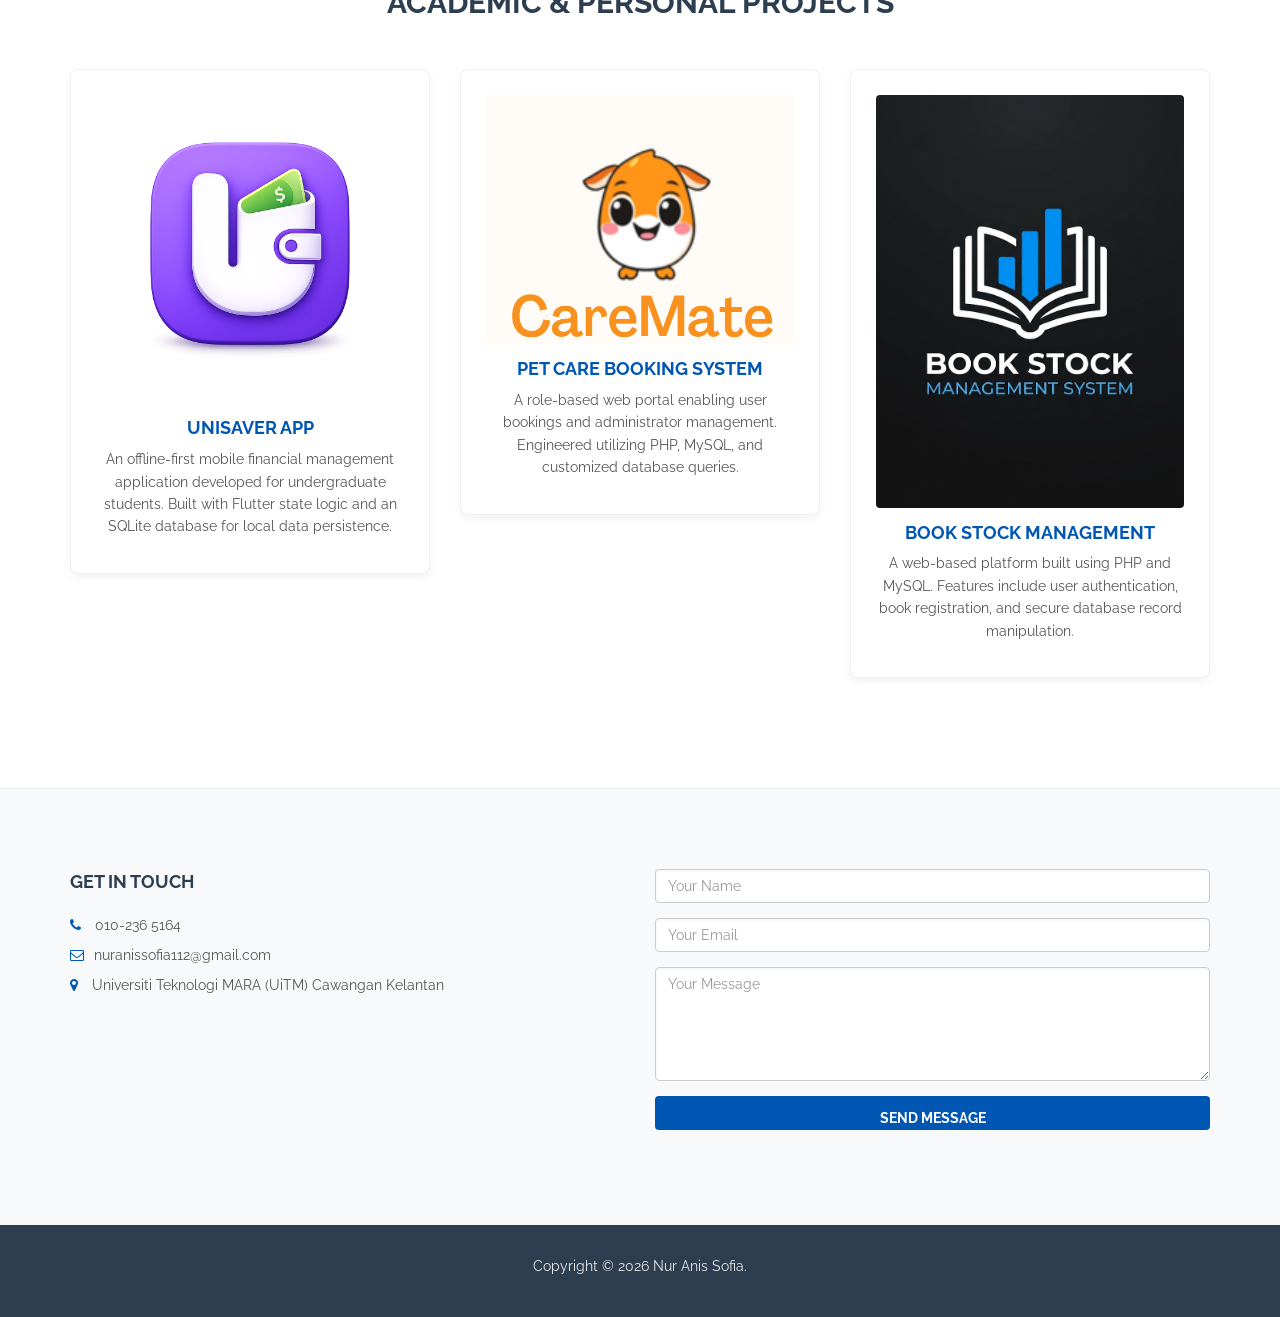
==== commit 469302d1: "Update index.html" ====
--- a/index.html
+++ b/index.html
@@ -162,7 +162,7 @@
             <li><a href="#about">About</a></li>
             <li><a href="#work">Skills</a></li>
             <li><a href="#portfolio">Portfolio</a></li>
-            <li><a href="#portfolio">Weather</a></li>
+            <li><a href="weather.html">Weather Forecast</a></li>
             <li><a href="#contact">Contact</a></li>
           </ul>
         </div>
